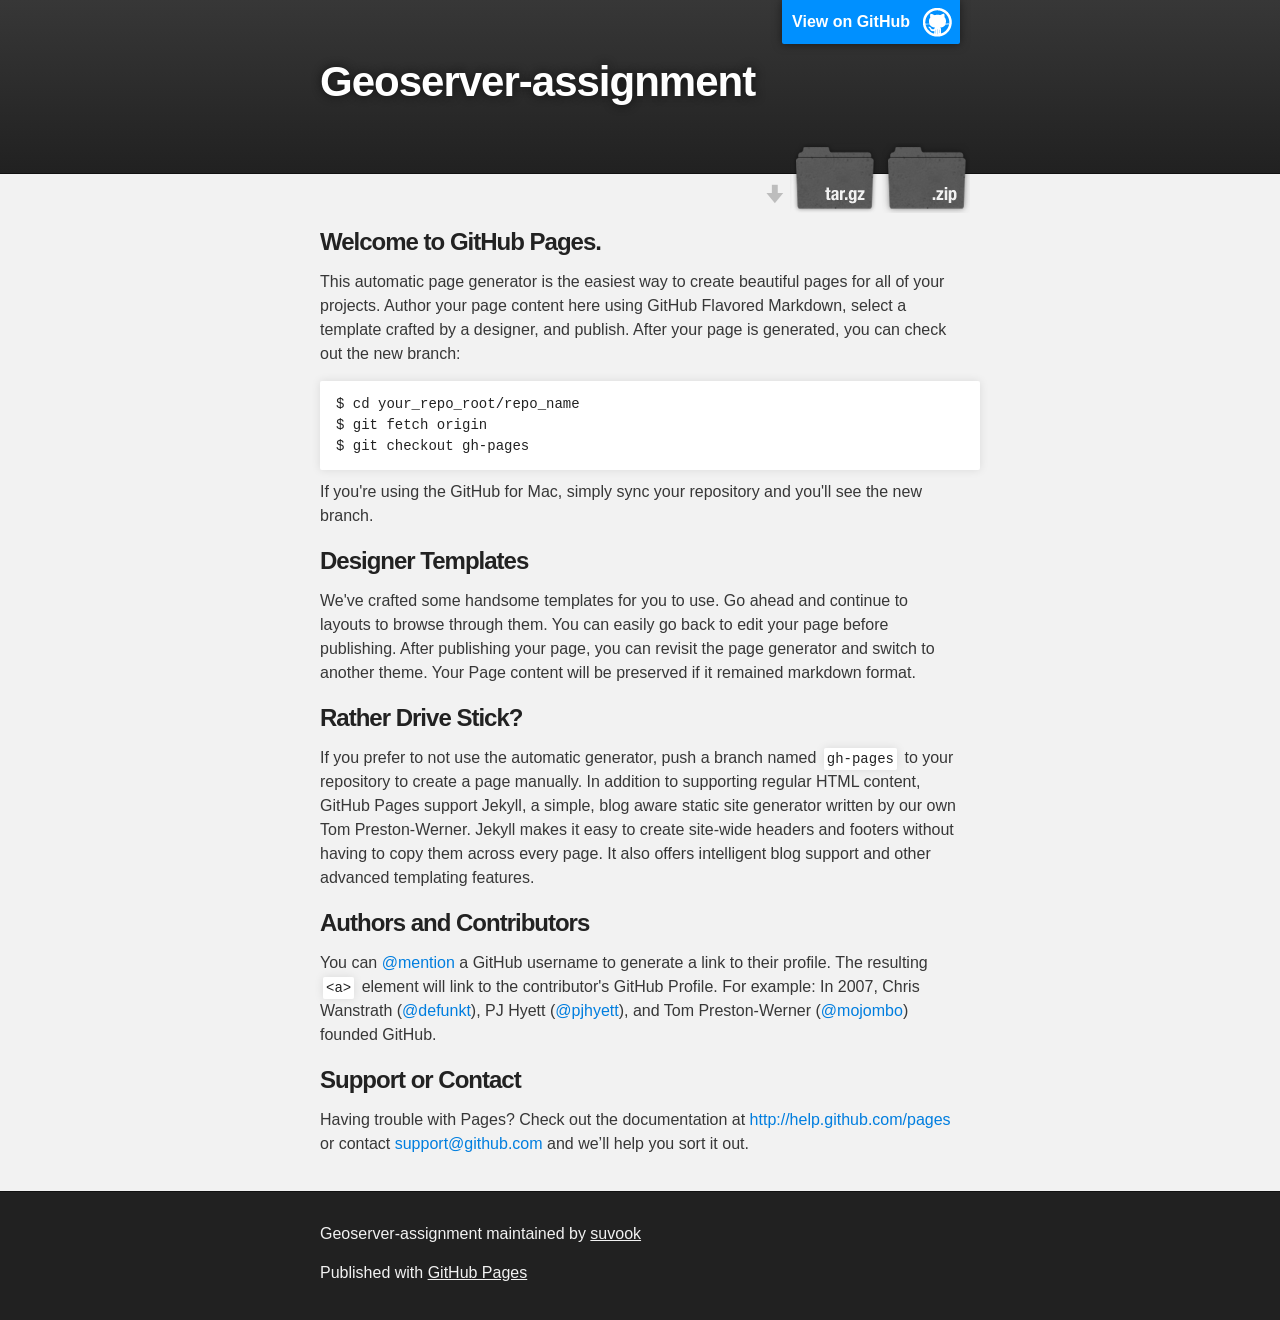
==== index.html @ 6ebfa876 "Create gh-pages branch via GitHub" ====
<!DOCTYPE html>
<html>

  <head>
    <meta charset='utf-8'>
    <meta http-equiv="X-UA-Compatible" content="chrome=1">
    <meta name="description" content="Geoserver-assignment : ">

    <link rel="stylesheet" type="text/css" media="screen" href="stylesheets/stylesheet.css">

    <title>Geoserver-assignment</title>
  </head>

  <body>

    <!-- HEADER -->
    <div id="header_wrap" class="outer">
        <header class="inner">
          <a id="forkme_banner" href="https://github.com/suvook/Geoserver-Assignment">View on GitHub</a>

          <h1 id="project_title">Geoserver-assignment</h1>
          <h2 id="project_tagline"></h2>

            <section id="downloads">
              <a class="zip_download_link" href="https://github.com/suvook/Geoserver-Assignment/zipball/master">Download this project as a .zip file</a>
              <a class="tar_download_link" href="https://github.com/suvook/Geoserver-Assignment/tarball/master">Download this project as a tar.gz file</a>
            </section>
        </header>
    </div>

    <!-- MAIN CONTENT -->
    <div id="main_content_wrap" class="outer">
      <section id="main_content" class="inner">
        <h3>
<a id="welcome-to-github-pages" class="anchor" href="#welcome-to-github-pages" aria-hidden="true"><span class="octicon octicon-link"></span></a>Welcome to GitHub Pages.</h3>

<p>This automatic page generator is the easiest way to create beautiful pages for all of your projects. Author your page content here using GitHub Flavored Markdown, select a template crafted by a designer, and publish. After your page is generated, you can check out the new branch:</p>

<pre><code>$ cd your_repo_root/repo_name
$ git fetch origin
$ git checkout gh-pages
</code></pre>

<p>If you're using the GitHub for Mac, simply sync your repository and you'll see the new branch.</p>

<h3>
<a id="designer-templates" class="anchor" href="#designer-templates" aria-hidden="true"><span class="octicon octicon-link"></span></a>Designer Templates</h3>

<p>We've crafted some handsome templates for you to use. Go ahead and continue to layouts to browse through them. You can easily go back to edit your page before publishing. After publishing your page, you can revisit the page generator and switch to another theme. Your Page content will be preserved if it remained markdown format.</p>

<h3>
<a id="rather-drive-stick" class="anchor" href="#rather-drive-stick" aria-hidden="true"><span class="octicon octicon-link"></span></a>Rather Drive Stick?</h3>

<p>If you prefer to not use the automatic generator, push a branch named <code>gh-pages</code> to your repository to create a page manually. In addition to supporting regular HTML content, GitHub Pages support Jekyll, a simple, blog aware static site generator written by our own Tom Preston-Werner. Jekyll makes it easy to create site-wide headers and footers without having to copy them across every page. It also offers intelligent blog support and other advanced templating features.</p>

<h3>
<a id="authors-and-contributors" class="anchor" href="#authors-and-contributors" aria-hidden="true"><span class="octicon octicon-link"></span></a>Authors and Contributors</h3>

<p>You can <a href="https://github.com/blog/821" class="user-mention">@mention</a> a GitHub username to generate a link to their profile. The resulting <code>&lt;a&gt;</code> element will link to the contributor's GitHub Profile. For example: In 2007, Chris Wanstrath (<a href="https://github.com/defunkt" class="user-mention">@defunkt</a>), PJ Hyett (<a href="https://github.com/pjhyett" class="user-mention">@pjhyett</a>), and Tom Preston-Werner (<a href="https://github.com/mojombo" class="user-mention">@mojombo</a>) founded GitHub.</p>

<h3>
<a id="support-or-contact" class="anchor" href="#support-or-contact" aria-hidden="true"><span class="octicon octicon-link"></span></a>Support or Contact</h3>

<p>Having trouble with Pages? Check out the documentation at <a href="http://help.github.com/pages">http://help.github.com/pages</a> or contact <a href="mailto:support@github.com">support@github.com</a> and we’ll help you sort it out.</p>
      </section>
    </div>

    <!-- FOOTER  -->
    <div id="footer_wrap" class="outer">
      <footer class="inner">
        <p class="copyright">Geoserver-assignment maintained by <a href="https://github.com/suvook">suvook</a></p>
        <p>Published with <a href="http://pages.github.com">GitHub Pages</a></p>
      </footer>
    </div>

    

  </body>
</html>
---- stylesheets/stylesheet.css ----
/*******************************************************************************
Slate Theme for GitHub Pages
by Jason Costello, @jsncostello
*******************************************************************************/

@import url(pygment_trac.css);

/*******************************************************************************
MeyerWeb Reset
*******************************************************************************/

html, body, div, span, applet, object, iframe,
h1, h2, h3, h4, h5, h6, p, blockquote, pre,
a, abbr, acronym, address, big, cite, code,
del, dfn, em, img, ins, kbd, q, s, samp,
small, strike, strong, sub, sup, tt, var,
b, u, i, center,
dl, dt, dd, ol, ul, li,
fieldset, form, label, legend,
table, caption, tbody, tfoot, thead, tr, th, td,
article, aside, canvas, details, embed,
figure, figcaption, footer, header, hgroup,
menu, nav, output, ruby, section, summary,
time, mark, audio, video {
  margin: 0;
  padding: 0;
  border: 0;
  font: inherit;
  vertical-align: baseline;
}

/* HTML5 display-role reset for older browsers */
article, aside, details, figcaption, figure,
footer, header, hgroup, menu, nav, section {
  display: block;
}

ol, ul {
  list-style: none;
}

table {
  border-collapse: collapse;
  border-spacing: 0;
}

/*******************************************************************************
Theme Styles
*******************************************************************************/

body {
  box-sizing: border-box;
  color:#373737;
  background: #212121;
  font-size: 16px;
  font-family: 'Myriad Pro', Calibri, Helvetica, Arial, sans-serif;
  line-height: 1.5;
  -webkit-font-smoothing: antialiased;
}

h1, h2, h3, h4, h5, h6 {
  margin: 10px 0;
  font-weight: 700;
  color:#222222;
  font-family: 'Lucida Grande', 'Calibri', Helvetica, Arial, sans-serif;
  letter-spacing: -1px;
}

h1 {
  font-size: 36px;
  font-weight: 700;
}

h2 {
  padding-bottom: 10px;
  font-size: 32px;
  background: url('../images/bg_hr.png') repeat-x bottom;
}

h3 {
  font-size: 24px;
}

h4 {
  font-size: 21px;
}

h5 {
  font-size: 18px;
}

h6 {
  font-size: 16px;
}

p {
  margin: 10px 0 15px 0;
}

footer p {
  color: #f2f2f2;
}

a {
  text-decoration: none;
  color: #007edf;
  text-shadow: none;

  transition: color 0.5s ease;
  transition: text-shadow 0.5s ease;
  -webkit-transition: color 0.5s ease;
  -webkit-transition: text-shadow 0.5s ease;
  -moz-transition: color 0.5s ease;
  -moz-transition: text-shadow 0.5s ease;
  -o-transition: color 0.5s ease;
  -o-transition: text-shadow 0.5s ease;
  -ms-transition: color 0.5s ease;
  -ms-transition: text-shadow 0.5s ease;
}

a:hover, a:focus {text-decoration: underline;}

footer a {
  color: #F2F2F2;
  text-decoration: underline;
}

em {
  font-style: italic;
}

strong {
  font-weight: bold;
}

img {
  position: relative;
  margin: 0 auto;
  max-width: 739px;
  padding: 5px;
  margin: 10px 0 10px 0;
  border: 1px solid #ebebeb;

  box-shadow: 0 0 5px #ebebeb;
  -webkit-box-shadow: 0 0 5px #ebebeb;
  -moz-box-shadow: 0 0 5px #ebebeb;
  -o-box-shadow: 0 0 5px #ebebeb;
  -ms-box-shadow: 0 0 5px #ebebeb;
}

p img {
  display: inline;
  margin: 0;
  padding: 0;
  vertical-align: middle;
  text-align: center;
  border: none;
}

pre, code {
  width: 100%;
  color: #222;
  background-color: #fff;

  font-family: Monaco, "Bitstream Vera Sans Mono", "Lucida Console", Terminal, monospace;
  font-size: 14px;

  border-radius: 2px;
  -moz-border-radius: 2px;
  -webkit-border-radius: 2px;
}

pre {
  width: 100%;
  padding: 10px;
  box-shadow: 0 0 10px rgba(0,0,0,.1);
  overflow: auto;
}

code {
  padding: 3px;
  margin: 0 3px;
  box-shadow: 0 0 10px rgba(0,0,0,.1);
}

pre code {
  display: block;
  box-shadow: none;
}

blockquote {
  color: #666;
  margin-bottom: 20px;
  padding: 0 0 0 20px;
  border-left: 3px solid #bbb;
}


ul, ol, dl {
  margin-bottom: 15px
}

ul {
  list-style: inside;
  padding-left: 20px;
}

ol {
  list-style: decimal inside;
  padding-left: 20px;
}

dl dt {
  font-weight: bold;
}

dl dd {
  padding-left: 20px;
  font-style: italic;
}

dl p {
  padding-left: 20px;
  font-style: italic;
}

hr {
  height: 1px;
  margin-bottom: 5px;
  border: none;
  background: url('../images/bg_hr.png') repeat-x center;
}

table {
  border: 1px solid #373737;
  margin-bottom: 20px;
  text-align: left;
 }

th {
  font-family: 'Lucida Grande', 'Helvetica Neue', Helvetica, Arial, sans-serif;
  padding: 10px;
  background: #373737;
  color: #fff;
 }

td {
  padding: 10px;
  border: 1px solid #373737;
 }

form {
  background: #f2f2f2;
  padding: 20px;
}

/*******************************************************************************
Full-Width Styles
*******************************************************************************/

.outer {
  width: 100%;
}

.inner {
  position: relative;
  max-width: 640px;
  padding: 20px 10px;
  margin: 0 auto;
}

#forkme_banner {
  display: block;
  position: absolute;
  top:0;
  right: 10px;
  z-index: 10;
  padding: 10px 50px 10px 10px;
  color: #fff;
  background: url('../images/blacktocat.png') #0090ff no-repeat 95% 50%;
  font-weight: 700;
  box-shadow: 0 0 10px rgba(0,0,0,.5);
  border-bottom-left-radius: 2px;
  border-bottom-right-radius: 2px;
}

#header_wrap {
  background: #212121;
  background: -moz-linear-gradient(top, #373737, #212121);
  background: -webkit-linear-gradient(top, #373737, #212121);
  background: -ms-linear-gradient(top, #373737, #212121);
  background: -o-linear-gradient(top, #373737, #212121);
  background: linear-gradient(top, #373737, #212121);
}

#header_wrap .inner {
  padding: 50px 10px 30px 10px;
}

#project_title {
  margin: 0;
  color: #fff;
  font-size: 42px;
  font-weight: 700;
  text-shadow: #111 0px 0px 10px;
}

#project_tagline {
  color: #fff;
  font-size: 24px;
  font-weight: 300;
  background: none;
  text-shadow: #111 0px 0px 10px;
}

#downloads {
  position: absolute;
  width: 210px;
  z-index: 10;
  bottom: -40px;
  right: 0;
  height: 70px;
  background: url('../images/icon_download.png') no-repeat 0% 90%;
}

.zip_download_link {
  display: block;
  float: right;
  width: 90px;
  height:70px;
  text-indent: -5000px;
  overflow: hidden;
  background: url(../images/sprite_download.png) no-repeat bottom left;
}

.tar_download_link {
  display: block;
  float: right;
  width: 90px;
  height:70px;
  text-indent: -5000px;
  overflow: hidden;
  background: url(../images/sprite_download.png) no-repeat bottom right;
  margin-left: 10px;
}

.zip_download_link:hover {
  background: url(../images/sprite_download.png) no-repeat top left;
}

.tar_download_link:hover {
  background: url(../images/sprite_download.png) no-repeat top right;
}

#main_content_wrap {
  background: #f2f2f2;
  border-top: 1px solid #111;
  border-bottom: 1px solid #111;
}

#main_content {
  padding-top: 40px;
}

#footer_wrap {
  background: #212121;
}



/*******************************************************************************
Small Device Styles
*******************************************************************************/

@media screen and (max-width: 480px) {
  body {
    font-size:14px;
  }

  #downloads {
    display: none;
  }

  .inner {
    min-width: 320px;
    max-width: 480px;
  }

  #project_title {
  font-size: 32px;
  }

  h1 {
    font-size: 28px;
  }

  h2 {
    font-size: 24px;
  }

  h3 {
    font-size: 21px;
  }

  h4 {
    font-size: 18px;
  }

  h5 {
    font-size: 14px;
  }

  h6 {
    font-size: 12px;
  }

  code, pre {
    min-width: 320px;
    max-width: 480px;
    font-size: 11px;
  }

}
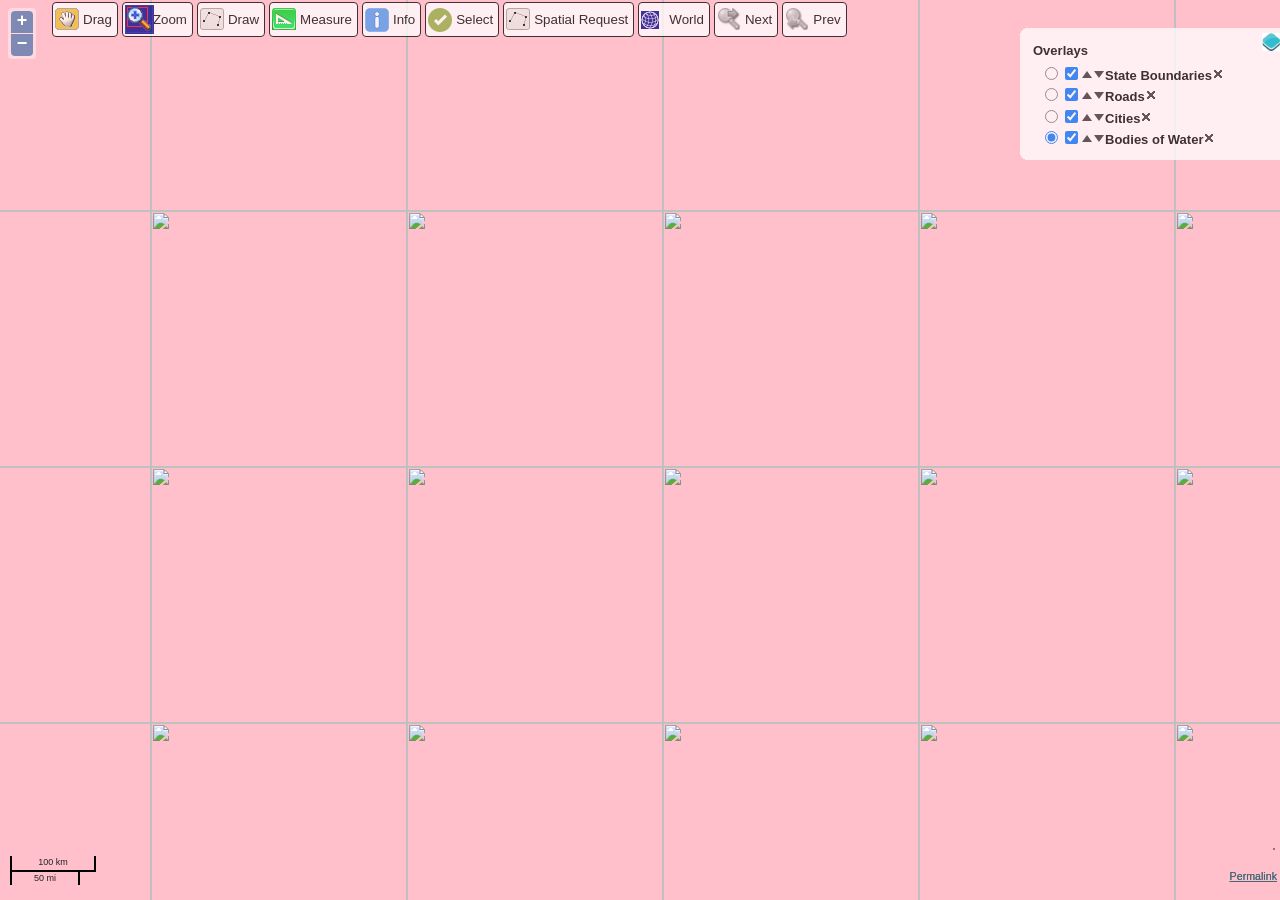
==== commit 8d71cb1a: "upload" ====
--- a/index.html
+++ b/index.html
@@ -1,79 +1,195 @@
 <!DOCTYPE html>
 <html>
+    <head>
+        <meta http-equiv="Content-Type" content="text/html; charset=utf-8">
+        <meta name="viewport" content="width=device-width, initial-scale=1.0, maximum-scale=1.0, user-scalable=0">
+        <meta name="apple-mobile-web-app-capable" content="yes">
+        <title>OpenLayers Map Controls Example</title>
 
-  <head>
-    <meta charset='utf-8'>
-    <meta http-equiv="X-UA-Compatible" content="chrome=1">
-    <meta name="description" content="Geoserver-assignment : ">
+        <link rel="stylesheet" href="theme/default/style.css" type="text/css">
+        <link rel="stylesheet" href="style.css" type="text/css">
 
-    <link rel="stylesheet" type="text/css" media="screen" href="stylesheets/stylesheet.css">
+        <style>
+        /* round corners of layer switcher, and make it transparent */
+        .olControlLayerSwitcher .layersDiv {
+            border-radius: 10px 0 0 10px;
+            opacity: 0.75;
+            filter: alpha(opacity=75);
+			background-color:white;
+			border: 1px solid;
+        }
+		
+        html, body, #map {
+                margin: 0;
+                width: 100%;
+                height: 100%;
+            }
+		
+		.olControlPanel button {
+          position: relative;
+          display: block;
+          margin: 2px;
+          border: 1px solid;
+          padding: 0 5px;
+          border-radius: 4px;
+          height: 35px;
+		  opacity: 0.75;
+          background-color: white;
+          float: left;
+		  left: 50px;
+          overflow: visible; /* needed to remove padding from buttons in IE */
+        }
+        .olControlPanel button span {
+          padding-left: 25px;
+        }
+		
+        .olControlPanel button span:first-child {
+          padding-left: 0;
+          display: block;
+          position: absolute;
+          left: 2px;
+        }
+		
+		
+		
+		.olControlPanel .olControlWMSGetFeatureInfoItemActive span:first-child{
+			background-image: url("theme/default/img/info-on.png");
+			opacity: 1;
+			height: 24px;
+			width: 24px;
+			top: 5px;
+		}
+		.olControlPanel .olControlWMSGetFeatureInfoItemInactive span:first-child{
+			background-image: url("theme/default/img/Info-off.png");
+			opacity: 1;
+			height: 24px;
+			width: 24px;
+			top: 5px;
+		}
+		.olControlPanel .olControlGetFeatureItemActive span:first-child{
+			background-image: url("theme/default/img/select-on.png");
+			opacity: 1;
+			height: 24px;
+			width: 24px;
+			top: 5px;
+		}
+		.olControlPanel .olControlGetFeatureItemInactive span:first-child{
+			background-image: url("theme/default/img/select-off.png");
+			opacity: 1;
+			height: 24px;
+			width: 24px;
+			top: 5px;
+		}
+		.olControlPanel .olControlNavigationItemActive span:first-child{
+			background-image: url("theme/default/img/drag-on.png");
+			opacity: 1;
+			height: 22px;
+			width: 24px;
+			top: 5px;
+		}
+		.olControlPanel .olControlNavigationItemInactive span:first-child{
+			background-image: url("theme/default/img/drag-off.png");
+			opacity: 1;
+			height: 22px;
+			width: 24px;
+			top: 5px;
+		}
+        .olControlPanel .olControlDrawFeatureItemActive span:first-child { 
+          background-image: url("theme/default/img/draw_line_on.png");
+          opacity: 1;
+		  height: 22px;
+          width: 24px;
+          top: 5px;
+        }
+        .olControlPanel .olControlDrawFeatureItemInactive span:first-child { 
+          background-image: url("theme/default/img/draw_line_off.png");
+          opacity: 1;
+		  height: 22px;
+          width: 24px;
+          top: 5px;
+        }
+		.olControlPanel .olControlMeasureItemActive span:first-child { 
+          background-image: url("theme/default/img/measure-on.png");
+          opacity: 1;
+		  height: 22px;
+          width: 24px;
+          top: 5px;
+        }
+        .olControlPanel .olControlMeasureItemInactive span:first-child { 
+          background-image: url("theme/default/img/measure-off.png");
+          opacity: 1;
+		  height: 22px;
+          width: 24px;
+          top: 5px;
+        }
+        .olControlPanel .olControlZoomBoxItemInactive span:first-child { 
+          background-image: url("theme/default/img/drag-rectangle-off.png");
+		  opacity: 1;
+          height: 29px;
+          width: 29px;
+          top: 2px;
+        }
+        .olControlPanel .olControlZoomBoxItemActive span:first-child { 
+          background-image: url("theme/default/img/drag-rectangle-on.png");
+		  opacity: 1;
+          height: 29px;
+          width: 29px;
+          top: 2px;
+        }
+        .olControlPanel .olControlZoomToMaxExtentItemInactive span:first-child { 
+          background-image: url("theme/default/img/zoom-world-mini.png");
+          opacity: 1;
+		  height: 18px;
+          width: 18px;
+          top: 8px;
+        }
+        .olControlPanel .navHistory span:first-child {
+           background-image: url("theme/default/img/navigation_history.png");
+           opacity: 1;
+		   height: 24px;
+           width: 24px;
+           top: 4px;
+        }
+        .olControlPanel .navHistoryPreviousItemActive span:first-child { 
+          background-position: 0 0;
+        }
+        .olControlPanel .navHistoryPreviousItemInactive span:first-child { 
+           background-position: 0 -24px;
+        }
+        .olControlPanel .navHistoryNextItemActive span:first-child { 
+           background-position: -24px 0;
+        }
+        .olControlPanel .navHistoryNextItemInactive span:first-child { 
+           background-position: -24px -24px;
+        }
+		#output {
+			position: absolute;
+            bottom: 50px;
+			right: 5px;
+			z-index:1000;
+			display: block;
+			border: 1px solid;
+			background-color:white;
+			border-radius: 4px;
+			opacity:0.75;
+			color:black;
+        }
+        
+        </style>
 
-    <title>Geoserver-assignment</title>
-  </head>
+        
+		
+		<script type="text/javascript" src="OpenLayers.js"></script>
+		<script type="text/javascript" src="LayerSwitcherRadioReg.js"></script>
+		<script type="text/javascript" src="example.js"></script>
+    </head>
+    <body onload="init()">
+        
+		<div id="panel"></div>
+		
+        <div id="map" ></div>
+		<div  id="output"></div>
+        
 
-  <body>
-
-    <!-- HEADER -->
-    <div id="header_wrap" class="outer">
-        <header class="inner">
-          <a id="forkme_banner" href="https://github.com/suvook/Geoserver-Assignment">View on GitHub</a>
-
-          <h1 id="project_title">Geoserver-assignment</h1>
-          <h2 id="project_tagline"></h2>
-
-            <section id="downloads">
-              <a class="zip_download_link" href="https://github.com/suvook/Geoserver-Assignment/zipball/master">Download this project as a .zip file</a>
-              <a class="tar_download_link" href="https://github.com/suvook/Geoserver-Assignment/tarball/master">Download this project as a tar.gz file</a>
-            </section>
-        </header>
-    </div>
-
-    <!-- MAIN CONTENT -->
-    <div id="main_content_wrap" class="outer">
-      <section id="main_content" class="inner">
-        <h3>
-<a id="welcome-to-github-pages" class="anchor" href="#welcome-to-github-pages" aria-hidden="true"><span class="octicon octicon-link"></span></a>Welcome to GitHub Pages.</h3>
-
-<p>This automatic page generator is the easiest way to create beautiful pages for all of your projects. Author your page content here using GitHub Flavored Markdown, select a template crafted by a designer, and publish. After your page is generated, you can check out the new branch:</p>
-
-<pre><code>$ cd your_repo_root/repo_name
-$ git fetch origin
-$ git checkout gh-pages
-</code></pre>
-
-<p>If you're using the GitHub for Mac, simply sync your repository and you'll see the new branch.</p>
-
-<h3>
-<a id="designer-templates" class="anchor" href="#designer-templates" aria-hidden="true"><span class="octicon octicon-link"></span></a>Designer Templates</h3>
-
-<p>We've crafted some handsome templates for you to use. Go ahead and continue to layouts to browse through them. You can easily go back to edit your page before publishing. After publishing your page, you can revisit the page generator and switch to another theme. Your Page content will be preserved if it remained markdown format.</p>
-
-<h3>
-<a id="rather-drive-stick" class="anchor" href="#rather-drive-stick" aria-hidden="true"><span class="octicon octicon-link"></span></a>Rather Drive Stick?</h3>
-
-<p>If you prefer to not use the automatic generator, push a branch named <code>gh-pages</code> to your repository to create a page manually. In addition to supporting regular HTML content, GitHub Pages support Jekyll, a simple, blog aware static site generator written by our own Tom Preston-Werner. Jekyll makes it easy to create site-wide headers and footers without having to copy them across every page. It also offers intelligent blog support and other advanced templating features.</p>
-
-<h3>
-<a id="authors-and-contributors" class="anchor" href="#authors-and-contributors" aria-hidden="true"><span class="octicon octicon-link"></span></a>Authors and Contributors</h3>
-
-<p>You can <a href="https://github.com/blog/821" class="user-mention">@mention</a> a GitHub username to generate a link to their profile. The resulting <code>&lt;a&gt;</code> element will link to the contributor's GitHub Profile. For example: In 2007, Chris Wanstrath (<a href="https://github.com/defunkt" class="user-mention">@defunkt</a>), PJ Hyett (<a href="https://github.com/pjhyett" class="user-mention">@pjhyett</a>), and Tom Preston-Werner (<a href="https://github.com/mojombo" class="user-mention">@mojombo</a>) founded GitHub.</p>
-
-<h3>
-<a id="support-or-contact" class="anchor" href="#support-or-contact" aria-hidden="true"><span class="octicon octicon-link"></span></a>Support or Contact</h3>
-
-<p>Having trouble with Pages? Check out the documentation at <a href="http://help.github.com/pages">http://help.github.com/pages</a> or contact <a href="mailto:support@github.com">support@github.com</a> and we’ll help you sort it out.</p>
-      </section>
-    </div>
-
-    <!-- FOOTER  -->
-    <div id="footer_wrap" class="outer">
-      <footer class="inner">
-        <p class="copyright">Geoserver-assignment maintained by <a href="https://github.com/suvook">suvook</a></p>
-        <p>Published with <a href="http://pages.github.com">GitHub Pages</a></p>
-      </footer>
-    </div>
-
-    
-
-  </body>
+    </body>
 </html>
--- a/theme/default/style.css
+++ b/theme/default/style.css
@@ -0,0 +1,546 @@
+div.olMap {
+    z-index: 0;
+    padding: 0 !important;
+    margin: 0 !important;
+    cursor: default;
+}
+
+div.olMapViewport {
+    text-align: left;
+    -ms-touch-action: none;
+}
+
+div.olLayerDiv {
+   -moz-user-select: none;
+   -khtml-user-select: none;
+}
+
+.olLayerGoogleCopyright {
+    left: 2px;
+    bottom: 2px;
+}
+.olLayerGoogleV3.olLayerGoogleCopyright {
+    right: auto !important;
+}
+.olLayerGooglePoweredBy {
+    left: 2px;
+    bottom: 15px;
+}
+.olLayerGoogleV3.olLayerGooglePoweredBy {
+    bottom: 15px !important;
+}
+/* GMaps should not set styles on its container */
+.olForeignContainer {
+    opacity: 1 !important;
+}
+.olControlAttribution {
+    font-size: smaller;
+    right: 3px;
+    bottom: 4.5em;
+    position: absolute;
+    display: block;
+}
+.olControlScale {
+    right: 3px;
+    bottom: 3em;
+    display: block;
+    position: absolute;
+    font-size: smaller;
+}
+.olControlScaleLine {
+   display: block;
+   position: absolute;
+   left: 10px;
+   bottom: 15px;
+   font-size: xx-small;
+}
+.olControlScaleLineBottom {
+   border: solid 2px black;
+   border-bottom: none;
+   margin-top:-2px;
+   text-align: center;
+}
+.olControlScaleLineTop {
+   border: solid 2px black;
+   border-top: none;
+   text-align: center;
+}
+
+.olControlPermalink {
+    right: 3px;
+    bottom: 1.5em;
+    display: block;
+    position: absolute;
+    font-size: smaller;
+}
+
+div.olControlMousePosition {
+    bottom: 0;
+    right: 3px;
+    display: block;
+    position: absolute;
+    font-family: Arial;
+    font-size: smaller;
+}
+
+.olControlOverviewMapContainer {
+    position: absolute;
+    bottom: 0;
+    right: 0;
+}
+
+.olControlOverviewMapElement {
+    padding: 10px 18px 10px 10px;
+    background-color: #00008B;
+    -moz-border-radius: 1em 0 0 0;
+}
+
+.olControlOverviewMapMinimizeButton,
+.olControlOverviewMapMaximizeButton {
+    height: 18px;
+    width: 18px;
+    right: 0;
+    bottom: 80px;
+    cursor: pointer;
+}
+
+.olControlOverviewMapExtentRectangle {
+    overflow: hidden;
+    background-image: url("img/blank.gif");
+    cursor: move;
+    border: 2px dotted red;
+}
+.olControlOverviewMapRectReplacement {
+    overflow: hidden;
+    cursor: move;
+    background-image: url("img/overview_replacement.gif");
+    background-repeat: no-repeat;
+    background-position: center;
+}
+
+.olLayerGeoRSSDescription {
+    float:left;
+    width:100%;
+    overflow:auto;
+    font-size:1.0em;
+}
+.olLayerGeoRSSClose {
+    float:right;
+    color:gray;
+    font-size:1.2em;
+    margin-right:6px;
+    font-family:sans-serif;
+}
+.olLayerGeoRSSTitle {
+    float:left;font-size:1.2em;
+}
+
+.olPopupContent {
+    padding:5px;
+    overflow: auto;
+}
+
+.olControlNavigationHistory {
+   background-image: url("img/navigation_history.png");
+   background-repeat: no-repeat;
+   width:  24px;
+   height: 24px;
+
+}
+.olControlNavigationHistoryPreviousItemActive {
+  background-position: 0 0;
+}
+.olControlNavigationHistoryPreviousItemInactive {
+   background-position: 0 -24px;
+}
+.olControlNavigationHistoryNextItemActive {
+   background-position: -24px 0;
+}
+.olControlNavigationHistoryNextItemInactive {
+   background-position: -24px -24px;
+}
+
+div.olControlSaveFeaturesItemActive {
+    background-image: url(img/save_features_on.png);
+    background-repeat: no-repeat;
+    background-position: 0 1px;
+}
+div.olControlSaveFeaturesItemInactive {
+    background-image: url(img/save_features_off.png);
+    background-repeat: no-repeat;
+    background-position: 0 1px;
+}
+
+.olHandlerBoxZoomBox {
+    border: 2px solid red;
+    position: absolute;
+    background-color: white;
+    opacity: 0.50;
+    font-size: 1px;
+    filter: alpha(opacity=50);
+}
+.olHandlerBoxSelectFeature {
+    border: 2px solid blue;
+    position: absolute;
+    background-color: white;
+    opacity: 0.50;
+    font-size: 1px;
+    filter: alpha(opacity=50);
+}
+
+.olControlPanPanel {
+    top: 10px;
+    left: 5px;
+}
+
+.olControlPanPanel div {
+    background-image: url(img/pan-panel.png);
+    height: 18px;
+    width: 18px;
+    cursor: pointer;
+    position: absolute;
+}
+
+.olControlPanPanel .olControlPanNorthItemInactive {
+    top: 0;
+    left: 9px;
+    background-position: 0 0;
+}
+.olControlPanPanel .olControlPanSouthItemInactive {
+    top: 36px;
+    left: 9px;
+    background-position: 18px 0;
+}
+.olControlPanPanel .olControlPanWestItemInactive {
+    position: absolute;
+    top: 18px;
+    left: 0;
+    background-position: 0 18px;
+}
+.olControlPanPanel .olControlPanEastItemInactive {
+    top: 18px;
+    left: 18px;
+    background-position: 18px 18px;
+}
+
+.olControlZoomPanel {
+    top: 71px;
+    left: 14px;
+}
+
+.olControlZoomPanel div {
+    background-image: url(img/zoom-panel.png);
+    position: absolute;
+    height: 18px;
+    width: 18px;
+    cursor: pointer;
+}
+
+.olControlZoomPanel .olControlZoomInItemInactive {
+    top: 0;
+    left: 0;
+    background-position: 0 0;
+}
+
+.olControlZoomPanel .olControlZoomToMaxExtentItemInactive {
+    top: 18px;
+    left: 0;
+    background-position: 0 -18px;
+}
+
+.olControlZoomPanel .olControlZoomOutItemInactive {
+    top: 36px;
+    left: 0;
+    background-position: 0 18px;
+}
+
+/*
+ * When a potential text is bigger than the image it move the image
+ * with some headers (closes #3154)
+ */
+.olControlPanZoomBar div {
+    font-size: 1px;
+}
+
+.olPopupCloseBox {
+  background: url("img/close.gif") no-repeat;
+  cursor: pointer;
+}
+
+.olFramedCloudPopupContent {
+    padding: 5px;
+    overflow: auto;
+}
+
+.olControlNoSelect {
+ -moz-user-select: none;
+ -khtml-user-select: none;
+}
+
+.olImageLoadError {
+    background-color: pink;
+    opacity: 0.5;
+    filter: alpha(opacity=50); /* IE */
+}
+
+/**
+ * Cursor styles
+ */
+
+.olCursorWait {
+    cursor: wait;
+}
+.olDragDown {
+    cursor: move;
+}
+.olDrawBox {
+    cursor: crosshair;
+}
+.olControlDragFeatureOver {
+    cursor: move;
+}
+.olControlDragFeatureActive.olControlDragFeatureOver.olDragDown {
+    cursor: -moz-grabbing;
+}
+
+/**
+ * Layer switcher
+ */
+.olControlLayerSwitcher {
+    position: absolute;
+    top: 25px;
+    right: 0;
+    width: 20em;
+    font-family: sans-serif;
+    font-weight: bold;
+    margin-top: 3px;
+    margin-left: 3px;
+    margin-bottom: 3px;
+    font-size: smaller;
+    color: black;
+	border: 1px solid #cccccc;
+    background-color: transparent;
+}
+
+.olControlLayerSwitcher .layersDiv {
+    padding-top: 5px;
+    padding-left: 10px;
+    padding-bottom: 5px;
+    padding-right: 10px;
+    background-color: blue;
+}
+
+.olControlLayerSwitcher .layersDiv .baseLbl,
+.olControlLayerSwitcher .layersDiv .dataLbl {
+    margin-top: 3px;
+    margin-left: 3px;
+    margin-bottom: 3px;
+}
+
+.olControlLayerSwitcher .layersDiv .baseLayersDiv,
+.olControlLayerSwitcher .layersDiv .dataLayersDiv {
+    padding-left: 10px;
+}
+
+.olControlLayerSwitcher .maximizeDiv,
+.olControlLayerSwitcher .minimizeDiv {
+    width: 48px;
+    height: 48px;
+    top: 5px;
+    right: 0;
+    cursor: pointer;
+}
+
+.olBingAttribution {
+    color: #DDD;
+}
+.olBingAttribution.road {
+    color: #333;
+}
+
+.olGoogleAttribution.hybrid, .olGoogleAttribution.satellite {
+    color: #EEE;
+}
+.olGoogleAttribution {
+    color: #333;
+}
+span.olGoogleAttribution a {
+    color: #77C;
+}
+span.olGoogleAttribution.hybrid a, span.olGoogleAttribution.satellite a {
+    color: #EEE;
+}
+
+/**
+ * Editing and navigation icons.
+ * (using the editing_tool_bar.png sprint image)
+ */
+.olControlNavToolbar ,
+.olControlEditingToolbar {
+    margin: 5px 5px 0 0;
+}
+.olControlNavToolbar div,
+.olControlEditingToolbar div {
+    background-image: url("img/editing_tool_bar.png");
+    background-repeat: no-repeat;
+    margin: 0 0 5px 5px;
+    width: 24px;
+    height: 22px;
+    cursor: pointer
+}
+/* positions */
+.olControlEditingToolbar {
+    right: 0;
+    top: 0;
+}
+.olControlNavToolbar {
+    top: 295px;
+    left: 9px;
+}
+/* layouts */
+.olControlEditingToolbar div {
+    float: right;
+}
+/* individual controls */
+.olControlNavToolbar .olControlNavigationItemInactive,
+.olControlEditingToolbar .olControlNavigationItemInactive {
+    background-position: -103px -1px;
+}
+.olControlNavToolbar .olControlNavigationItemActive ,
+.olControlEditingToolbar .olControlNavigationItemActive  {
+    background-position: -103px -24px;
+}
+.olControlNavToolbar .olControlZoomBoxItemInactive,
+.olControlEditingToolbar .olControlZoomBoxItemInactive  {
+    background-position: -128px -1px;
+}
+.olControlNavToolbar .olControlZoomBoxItemActive,  
+.olControlEditingToolbar .olControlZoomBoxItemActive  {
+    background-position: -128px -24px;
+}
+.olControlEditingToolbar .olControlDrawFeaturePointItemInactive {
+    background-position: -77px -1px;
+}
+.olControlEditingToolbar .olControlDrawFeaturePointItemActive {
+    background-position: -77px -24px;
+}
+.olControlEditingToolbar .olControlDrawFeaturePathItemInactive {
+    background-position: -51px -1px;
+}
+.olControlEditingToolbar .olControlDrawFeaturePathItemActive {
+    background-position: -51px -24px;
+}
+.olControlEditingToolbar .olControlDrawFeaturePolygonItemInactive{
+    background-position: -26px -1px;
+}
+.olControlEditingToolbar .olControlDrawFeaturePolygonItemActive {
+    background-position: -26px -24px;
+}
+
+div.olControlZoom, div.olControlTextButtonPanel {
+    position: absolute;
+    top: 8px;
+    left: 8px;
+    background: rgba(255,255,255,0.4);
+    border-radius: 4px;
+    padding: 2px;
+}
+div.olControlZoom a {
+    font-size: 18px;
+    line-height: 19px;
+    height: 22px;
+    width:22px;
+    padding: 0;
+}
+div.olControlZoom a, div.olControlTextButtonPanel .olButton {
+    display: block;
+    margin: 1px;
+    color: white;
+    font-family: 'Lucida Grande', Verdana, Geneva, Lucida, Arial, Helvetica, sans-serif;
+    font-weight: bold;
+    text-decoration: none;
+    text-align: center;
+    background: #130085; /* fallback for IE - IE6 requires background shorthand*/
+    background: rgba(0, 60, 136, 0.5);
+    filter: alpha(opacity=80);
+}
+div.olControlZoom a:hover, div.olControlTextButtonPanel .olButton:hover {
+    background: #130085; /* fallback for IE */
+    background: rgba(0, 60, 136, 0.7);
+    filter: alpha(opacity=100);
+}
+@media only screen and (max-width: 600px) {
+    div.olControlZoom a:hover, div.olControlTextButtonPanel .olButton:hover {
+        background: rgba(0, 60, 136, 0.5);
+    }
+}
+a.olControlZoomIn {
+    border-radius: 4px 4px 0 0;
+}
+a.olControlZoomOut {
+    border-radius: 0 0 4px 4px;
+}
+
+/**
+ * TextButtonPanel
+ */
+
+div.olControlTextButtonPanel .olButton {
+    float: left;
+    padding: 4px;
+}
+
+div.olControlTextButtonPanel.vertical .olButton {
+    float: none;
+}
+div.olControlTextButtonPanel .olButton:first-child {
+    border-radius: 4px 0 0 4px;
+}
+div.olControlTextButtonPanel .olButton:last-child {
+    border-radius: 0 4px 4px 0;
+}
+div.olControlTextButtonPanel.vertical .olButton:first-child {
+    border-radius: 4px 4px 0 0
+}
+div.olControlTextButtonPanel.vertical .olButton:last-child {
+    border-radius: 0 0 4px 4px;
+}
+
+
+/**
+ * Animations
+ */
+
+.olLayerGrid .olTileImage {
+    -webkit-transition: opacity 0.2s linear;
+    -moz-transition: opacity 0.2s linear;
+    -o-transition: opacity 0.2s linear;
+    transition: opacity 0.2s linear;
+}
+
+/* Turn on GPU support where available */
+.olTileImage {
+    -webkit-transform: translateZ(0);
+    -moz-transform: translateZ(0);
+    -o-transform: translateZ(0);
+    -ms-transform: translateZ(0);
+    transform: translateZ(0);
+    -webkit-backface-visibility: hidden;
+    -moz-backface-visibility: hidden;
+    -ms-backface-visibility: hidden;
+    backface-visibility: hidden;
+    -webkit-perspective: 1000;
+    -moz-perspective: 1000;
+    -ms-perspective: 1000;
+    perspective: 1000;
+}
+
+/* when replacing tiles, do not show tile and backbuffer at the same time */
+.olTileReplacing {
+    display: none;
+}
+
+/* override any max-width image settings (e.g. bootstrap.css) */
+img.olTileImage {
+    max-width: none;
+}
--- a/style.css
+++ b/style.css
@@ -0,0 +1,134 @@
+html, body, div, span, object, iframe, h1, h2, h3, h4, h5, h6, p, blockquote, pre, a, abbr, acronym, address, code, del, dfn, em, img, q, dl, dt, dd, fieldset, form, label, legend, table, caption, tbody, tfoot, thead, tr, th, td {margin:0;padding:0;border:0;font-weight:inherit;font-style:inherit;font-size:100%;font-family:inherit;vertical-align:baseline;}
+body {line-height:1.5;}
+table {border-collapse:separate;border-spacing:0;}
+caption, th, td {text-align:left;font-weight:normal;}
+table, td, th {vertical-align:middle;}
+blockquote:before, blockquote:after, q:before, q:after {content:"";}
+blockquote, q {quotes:"" "";}
+a img {border:none;}
+
+/**
+ * Basic Typography
+ */
+body {
+    font-family: "Lucida Grande", Verdana, Geneva, Lucida, Arial, Helvetica, sans-serif;
+    font-size: 80%;
+    color: #222;
+    background: #fff;
+    margin: 1em 1.5em;
+}
+pre, code {
+    margin: 1.5em 0;
+    white-space: pre;
+}
+pre, code {
+    font: 1em 'andale mono', 'lucida console', monospace;
+    line-height:1.5;
+}
+a[href] {
+    color: #436976;
+    background-color: transparent;
+}
+h1, h2, h3, h4, h5, h6 {
+    color: #003a6b;
+    background-color: transparent;
+    font: 100% 'Lucida Grande', Verdana, Geneva, Lucida, Arial, Helvetica, sans-serif;
+    margin: 0;
+    padding-top: 0.5em;
+}
+h1 {
+    font-size: 130%;
+    margin-bottom: 0.5em;
+    border-bottom: 1px solid #fcb100;
+}
+h2 {
+    font-size: 120%;
+    margin-bottom: 0.5em;
+    border-bottom: 1px solid #aaa;
+}
+h3 {
+    font-size: 110%;
+    margin-bottom: 0.5em;
+    text-decoration: underline;
+}
+h4 {
+    font-size: 100%;
+    font-weight: bold;
+}
+h5 {
+    font-size: 100%;
+    font-weight: bold;
+}
+h6 {
+    font-size: 80%;
+    font-weight: bold;
+}
+
+.olControlAttribution {
+    bottom: 5px;
+}
+
+/**
+ * Map Examples Specific
+ */
+
+#tags {
+    display: none;
+}
+
+#docs p {
+    margin-bottom: 0.5em;
+}
+/* mobile specific */
+@media only screen and (max-width: 600px) {
+    body {
+        height           : 100%;
+        margin           : 0;
+        padding          : 0;
+        width            : 100%;
+    }
+    #map {
+        background : #7391ad;
+        width      : 100%;
+    }
+    #map {
+        border : 0;
+        height : 250px;
+    }
+    #title {
+        font-size   : 1.3em;
+        line-height : 2em;
+        text-indent : 1em;
+        margin      : 0;
+        padding     : 0;
+    }
+    #docs {
+        bottom     : 0;
+        padding    : 1em;
+    }
+    #shortdesc {
+        color      : #aaa;
+        font-size  : 0.8em;
+        padding    : 1em;
+        text-align : right;
+    }
+    #tags {
+        display : none;
+    }
+}
+@media only screen and (orientation: landscape) and (max-width: 600px) {
+    #shortdesc {
+       float: right;
+       width: 25%;
+    }
+    #map {
+        width: 70%;
+    }
+    #docs {
+        font-size: 12px;
+    }
+}
+body {
+    -webkit-text-size-adjust: none;
+}
+
